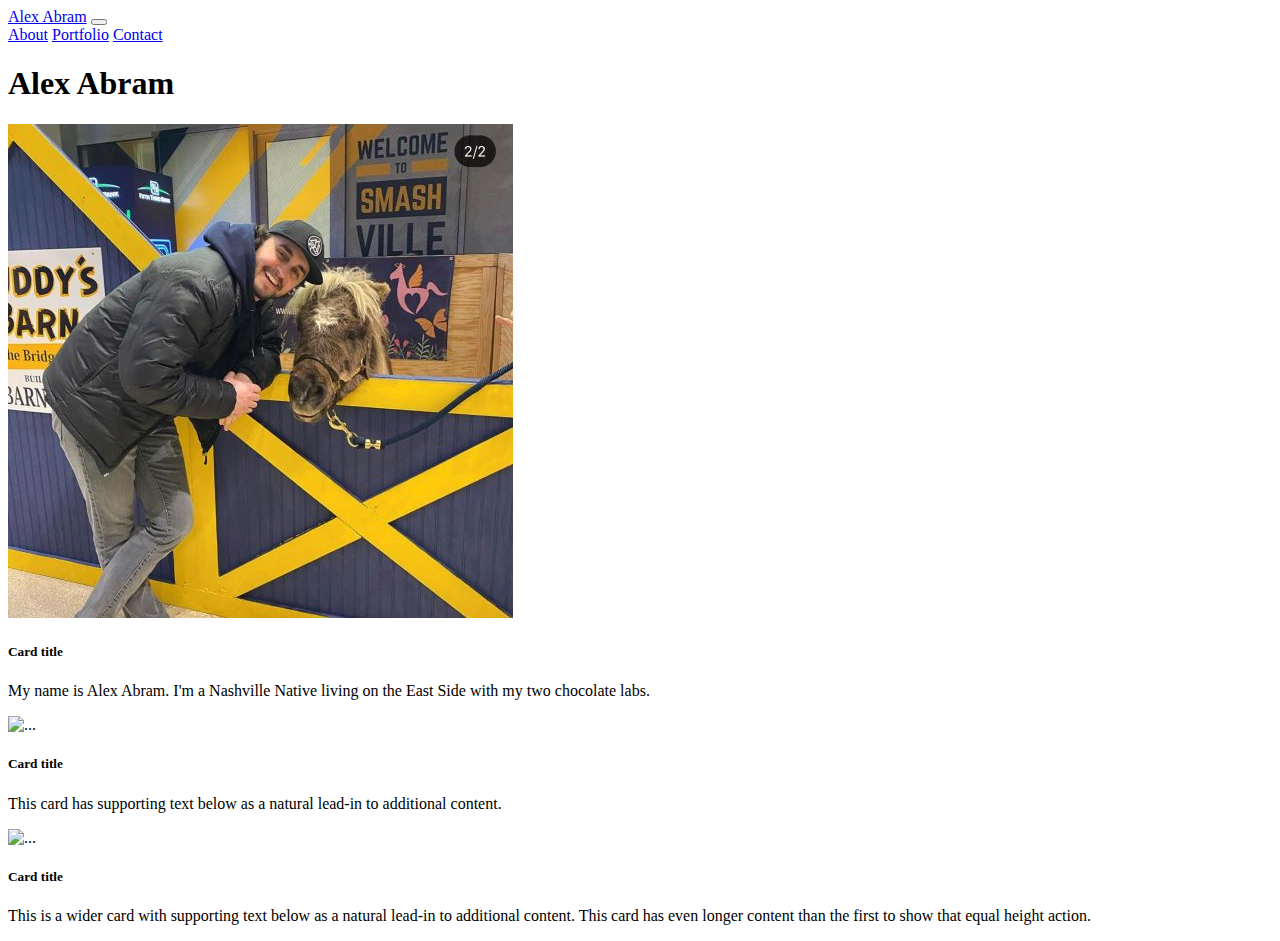
==== index.html @ 2c071661 "updated Home/About page with a quick bio and a profile picture. There are also two empty cards for s" ====
<!DOCTYPE html>
<html lang="en">

<head>
  <meta charset="UTF-8">
  <meta name="viewport" content="width=device-width, initial-scale=1.0">
  <title>Alex Abram</title>

  <link rel="stylesheet" href="https://stackpath.bootstrapcdn.com/bootstrap/4.5.0/css/bootstrap.min.css"
    integrity="sha384-9aIt2nRpC12Uk9gS9baDl411NQApFmC26EwAOH8WgZl5MYYxFfc+NcPb1dKGj7Sk" crossorigin="anonymous">

</head>

<body>

  <nav class="navbar navbar-expand-lg navbar-dark bg-dark">
    <a class="navbar-brand" href="#">Alex Abram</a>
    <button class="navbar-toggler" type="button" data-toggle="collapse" data-target="#navbarNavAltMarkup"
      aria-controls="navbarNavAltMarkup" aria-expanded="false" aria-label="Toggle navigation">
      <span class="navbar-toggler-icon"></span>
    </button>
    <div class="collapse navbar-collapse" id="navbarNavAltMarkup">
      <div class="navbar-nav">
        <a class="nav-item nav-link" href="index.html">About</a>
        <a class="nav-item nav-link" href="porfolio.html">Portfolio</a>
        <a class="nav-item nav-link" href="contact.html">Contact</a>
      </div>
    </div>
  </nav>

  <div class="container">
    <div class="row">
      <div class="col-lg">
        <h1>Alex Abram</h1>
        <div class="card-deck">
          <div class="card">
            <img src="bio-pic.jpg" class="card-img-top" alt="...">
            <div class="card-body">
              <h5 class="card-title">Card title</h5>
              <p class="card-text">My name is Alex Abram. I'm a Nashville Native living on the East Side with my two chocolate labs.</p>
            </div>
          </div>
          <div class="card">
            <img src="..." class="card-img-top" alt="...">
            <div class="card-body">
              <h5 class="card-title">Card title</h5>
              <p class="card-text">This card has supporting text below as a natural lead-in to additional content.</p>
            </div>
          </div>
          <div class="card">
            <img src="..." class="card-img-top" alt="...">
            <div class="card-body">
              <h5 class="card-title">Card title</h5>
              <p class="card-text">This is a wider card with supporting text below as a natural lead-in to additional content. This card has even longer content than the first to show that equal height action.</p>
            </div>
          </div>
        </div>
          
      </div>
    </div>
  </div>

</body>

</html>
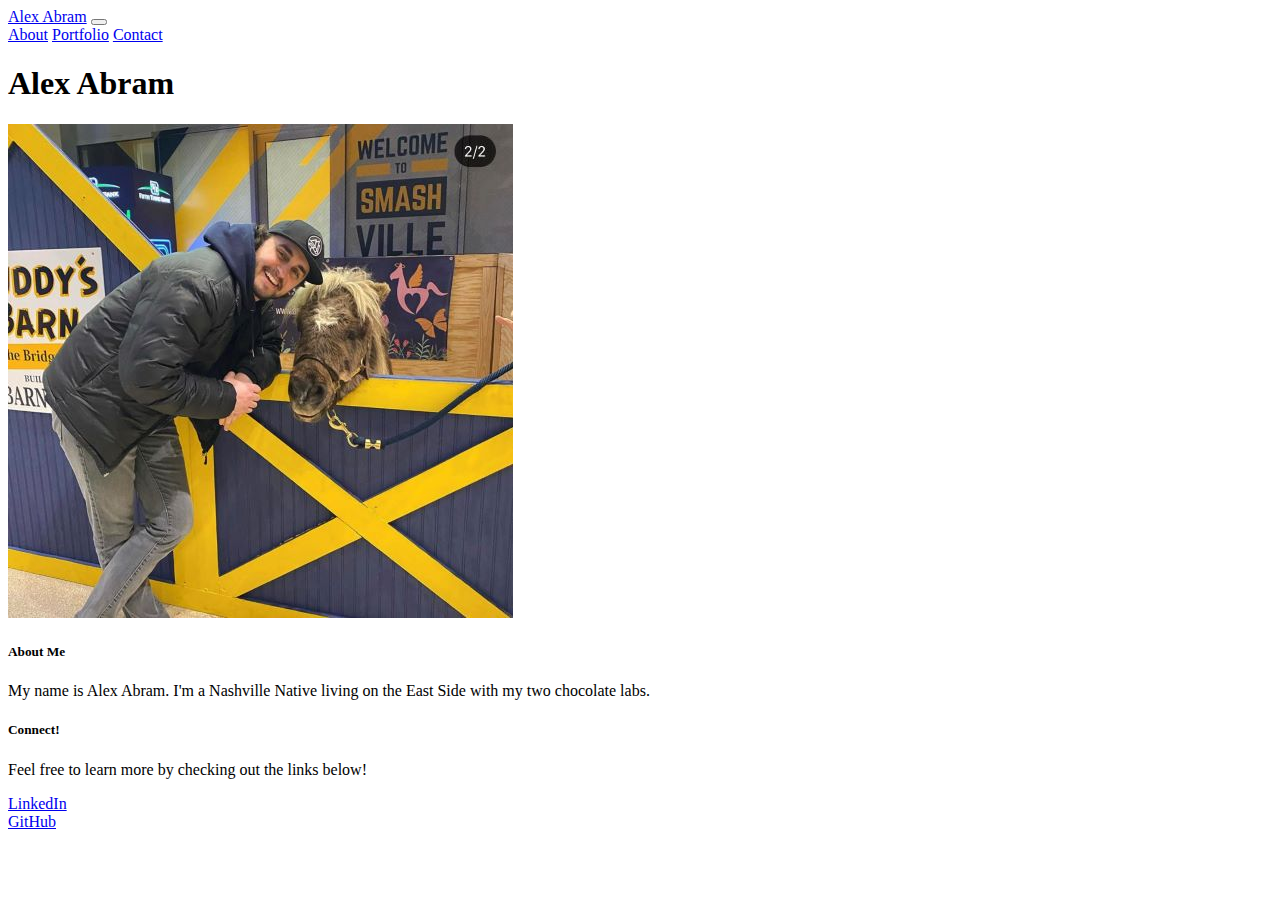
==== commit 9a7dd33d: "Removed the image from the Contact section." ====
--- a/index.html
+++ b/index.html
@@ -34,28 +34,24 @@
         <h1>Alex Abram</h1>
         <div class="card-deck">
           <div class="card">
-            <img src="bio-pic.jpg" class="card-img-top" alt="...">
+            <img src="bio-pic.jpg" class="card-img-top" alt="Alex Abram Profile Picture">
             <div class="card-body">
-              <h5 class="card-title">Card title</h5>
-              <p class="card-text">My name is Alex Abram. I'm a Nashville Native living on the East Side with my two chocolate labs.</p>
+              <h5 class="card-title">About Me</h5>
+              <p class="card-text">My name is Alex Abram. I'm a Nashville Native living on the East Side with my two
+                chocolate labs.</p>
             </div>
           </div>
           <div class="card">
-            <img src="..." class="card-img-top" alt="...">
             <div class="card-body">
-              <h5 class="card-title">Card title</h5>
-              <p class="card-text">This card has supporting text below as a natural lead-in to additional content.</p>
-            </div>
-          </div>
-          <div class="card">
-            <img src="..." class="card-img-top" alt="...">
-            <div class="card-body">
-              <h5 class="card-title">Card title</h5>
-              <p class="card-text">This is a wider card with supporting text below as a natural lead-in to additional content. This card has even longer content than the first to show that equal height action.</p>
+              <h5 class="card-title">Connect!</h5>
+              <p class="card-text">Feel free to learn more by checking out the links below!</p>
+              <a href="https://www.linkedin.com/in/alex-abram-8214b5151/">LinkedIn</a>
+            </br>
+              <a href="https://github.com/alexanderabram">GitHub</a>
             </div>
           </div>
         </div>
-          
+
       </div>
     </div>
   </div>
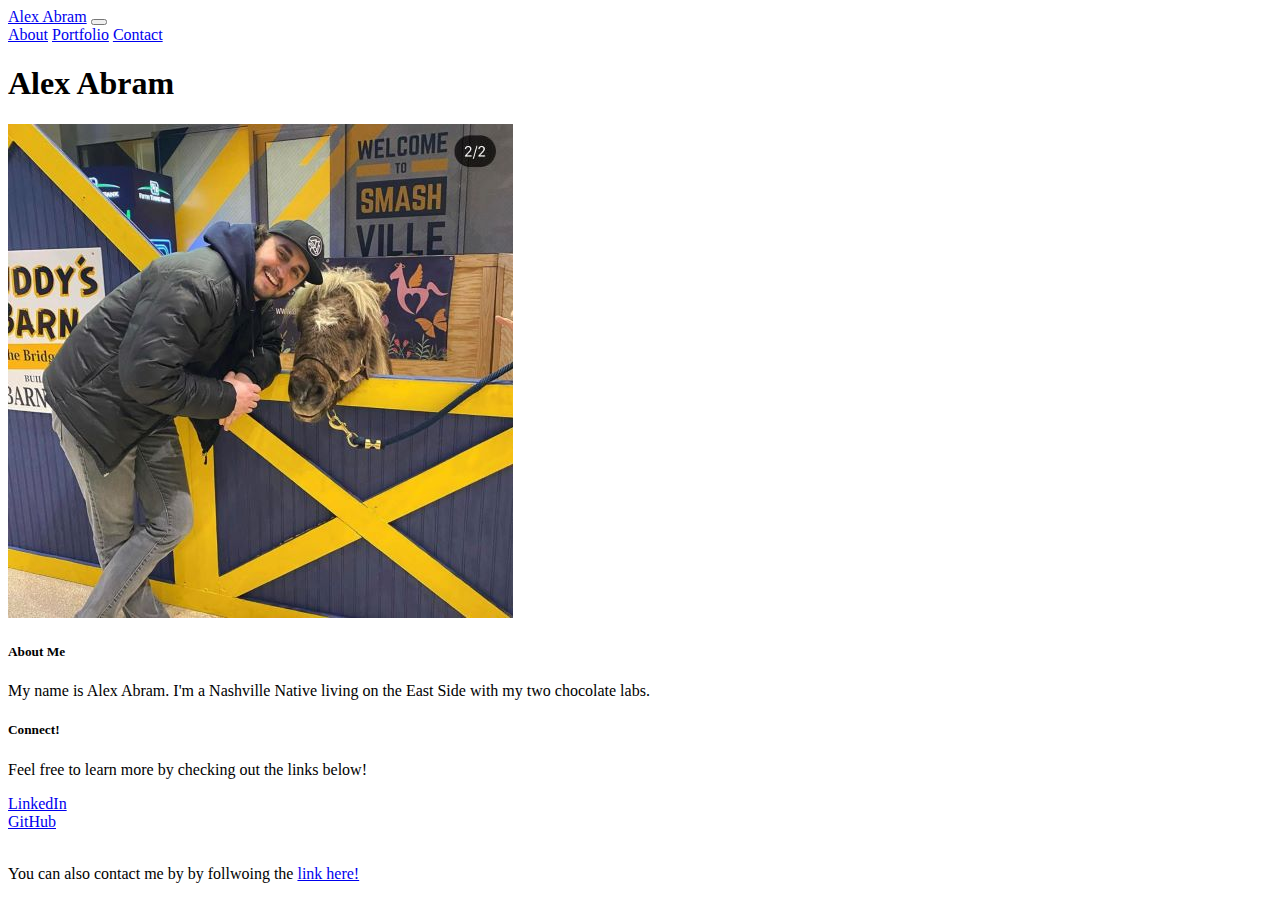
==== commit d1f3b3db: "Updated each page so click Alex Abram brings the user back to the Home/About page." ====
--- a/index.html
+++ b/index.html
@@ -14,7 +14,7 @@
 <body>
 
   <nav class="navbar navbar-expand-lg navbar-dark bg-dark">
-    <a class="navbar-brand" href="#">Alex Abram</a>
+    <a class="navbar-brand" href="index.html">Alex Abram</a>
     <button class="navbar-toggler" type="button" data-toggle="collapse" data-target="#navbarNavAltMarkup"
       aria-controls="navbarNavAltMarkup" aria-expanded="false" aria-label="Toggle navigation">
       <span class="navbar-toggler-icon"></span>
@@ -48,6 +48,9 @@
               <a href="https://www.linkedin.com/in/alex-abram-8214b5151/">LinkedIn</a>
             </br>
               <a href="https://github.com/alexanderabram">GitHub</a>
+          </br>
+          </br>
+              <p>You can also contact me by by follwoing the <a href="contact.html">link here!</a></p>
             </div>
           </div>
         </div>
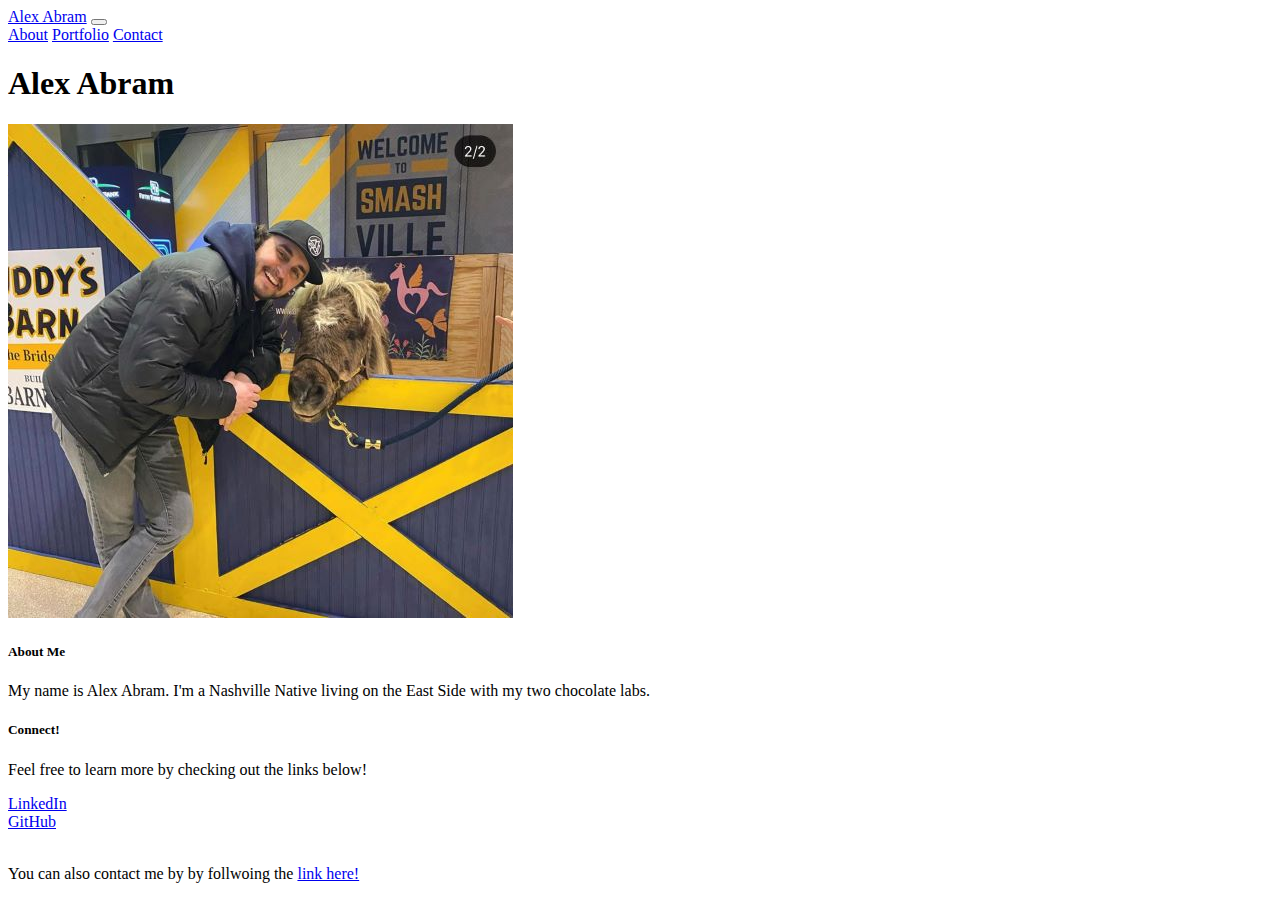
==== commit 6c371d7d: "Merge pull request #1 from alexanderabram/0001" ====
--- a/index.html
+++ b/index.html
@@ -45,9 +45,9 @@
             <div class="card-body">
               <h5 class="card-title">Connect!</h5>
               <p class="card-text">Feel free to learn more by checking out the links below!</p>
-              <a href="https://www.linkedin.com/in/alex-abram-8214b5151/">LinkedIn</a>
+              <a href="https://www.linkedin.com/in/alex-abram-8214b5151/" target="_blank">LinkedIn</a>
             </br>
-              <a href="https://github.com/alexanderabram">GitHub</a>
+              <a href="https://github.com/alexanderabram" target="_blank">GitHub</a>
           </br>
           </br>
               <p>You can also contact me by by follwoing the <a href="contact.html">link here!</a></p>
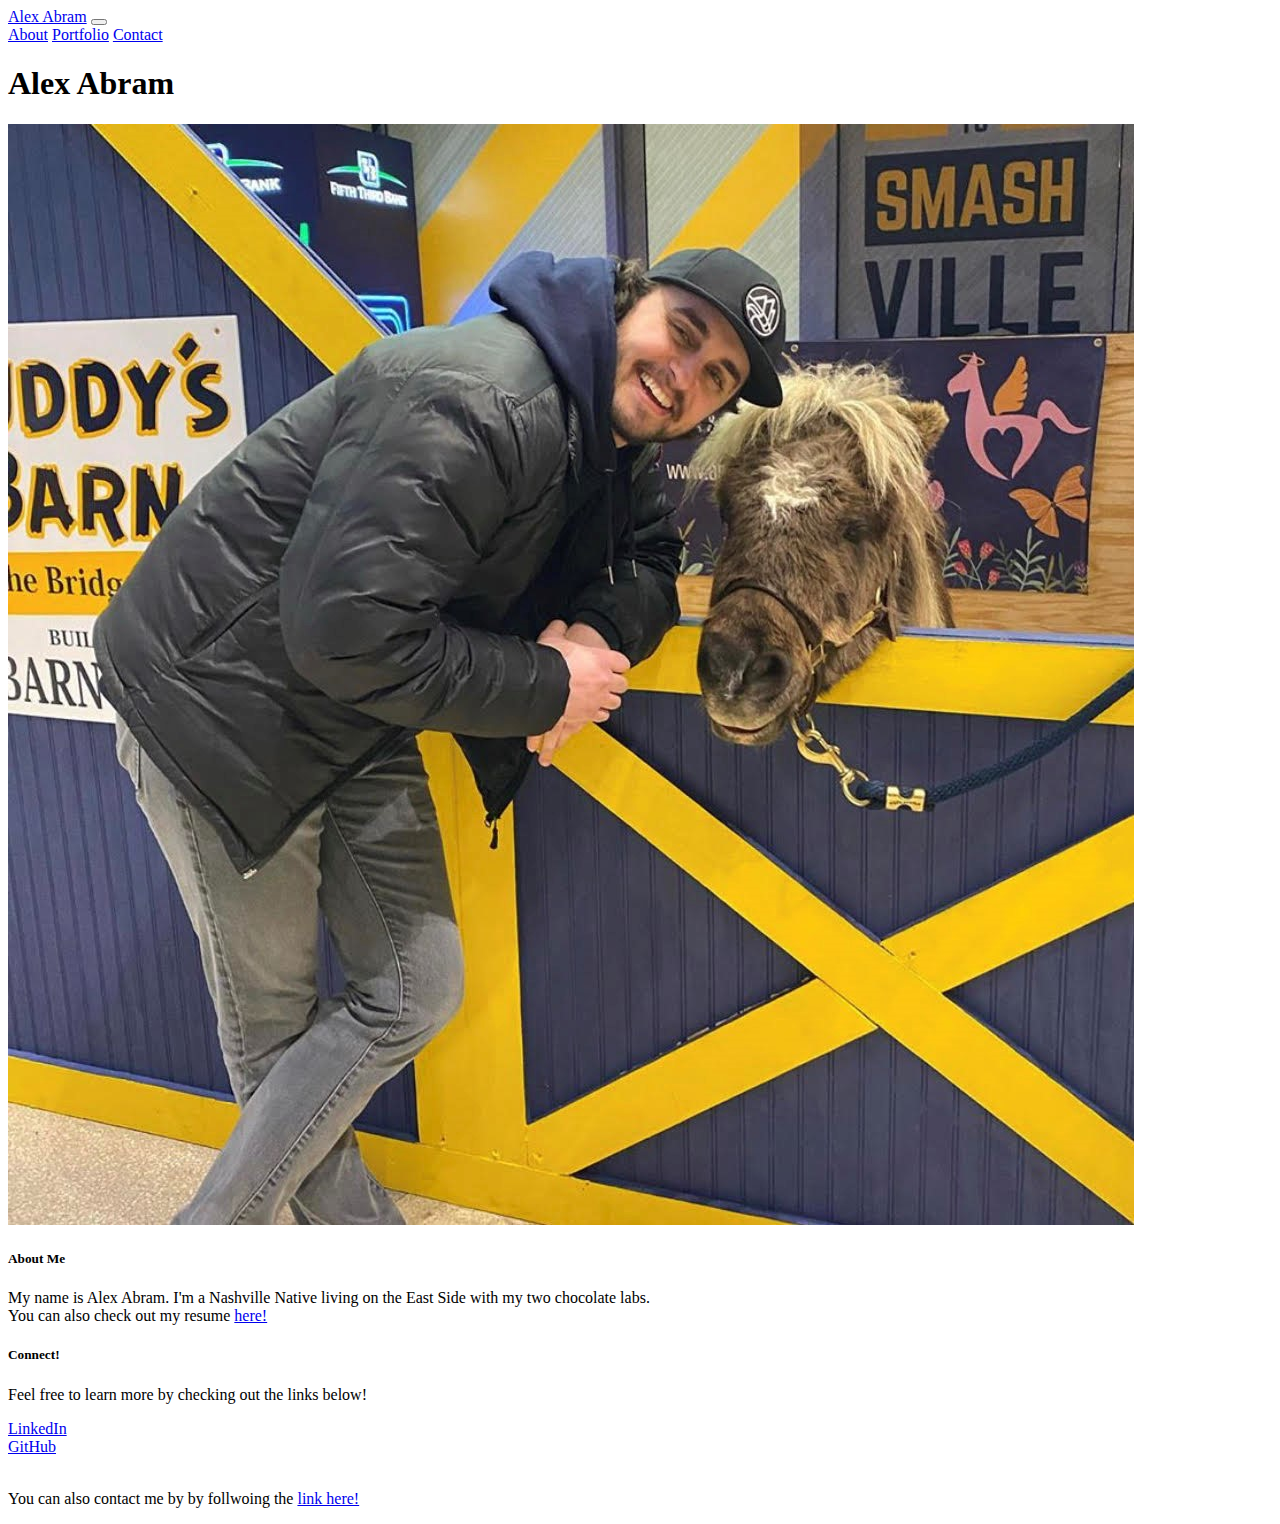
==== commit 302d4bad: "updating portfolio with project 2" ====
--- a/index.html
+++ b/index.html
@@ -8,6 +8,9 @@
 
   <link rel="stylesheet" href="https://stackpath.bootstrapcdn.com/bootstrap/4.5.0/css/bootstrap.min.css"
     integrity="sha384-9aIt2nRpC12Uk9gS9baDl411NQApFmC26EwAOH8WgZl5MYYxFfc+NcPb1dKGj7Sk" crossorigin="anonymous">
+
+  <link rel="stylesheet" href="style.css">
+
 
 </head>
 
@@ -38,7 +41,11 @@
             <div class="card-body">
               <h5 class="card-title">About Me</h5>
               <p class="card-text">My name is Alex Abram. I'm a Nashville Native living on the East Side with my two
-                chocolate labs.</p>
+                chocolate labs.
+                <br>
+                You can also check out my resume <a target="_blank" href="AlexanderAbramResume.pdf">here!</a>
+                </br>
+              </p>
             </div>
           </div>
           <div class="card">
@@ -46,10 +53,10 @@
               <h5 class="card-title">Connect!</h5>
               <p class="card-text">Feel free to learn more by checking out the links below!</p>
               <a href="https://www.linkedin.com/in/alex-abram-8214b5151/" target="_blank">LinkedIn</a>
-            </br>
+              </br>
               <a href="https://github.com/alexanderabram" target="_blank">GitHub</a>
-          </br>
-          </br>
+              </br>
+              </br>
               <p>You can also contact me by by follwoing the <a href="contact.html">link here!</a></p>
             </div>
           </div>
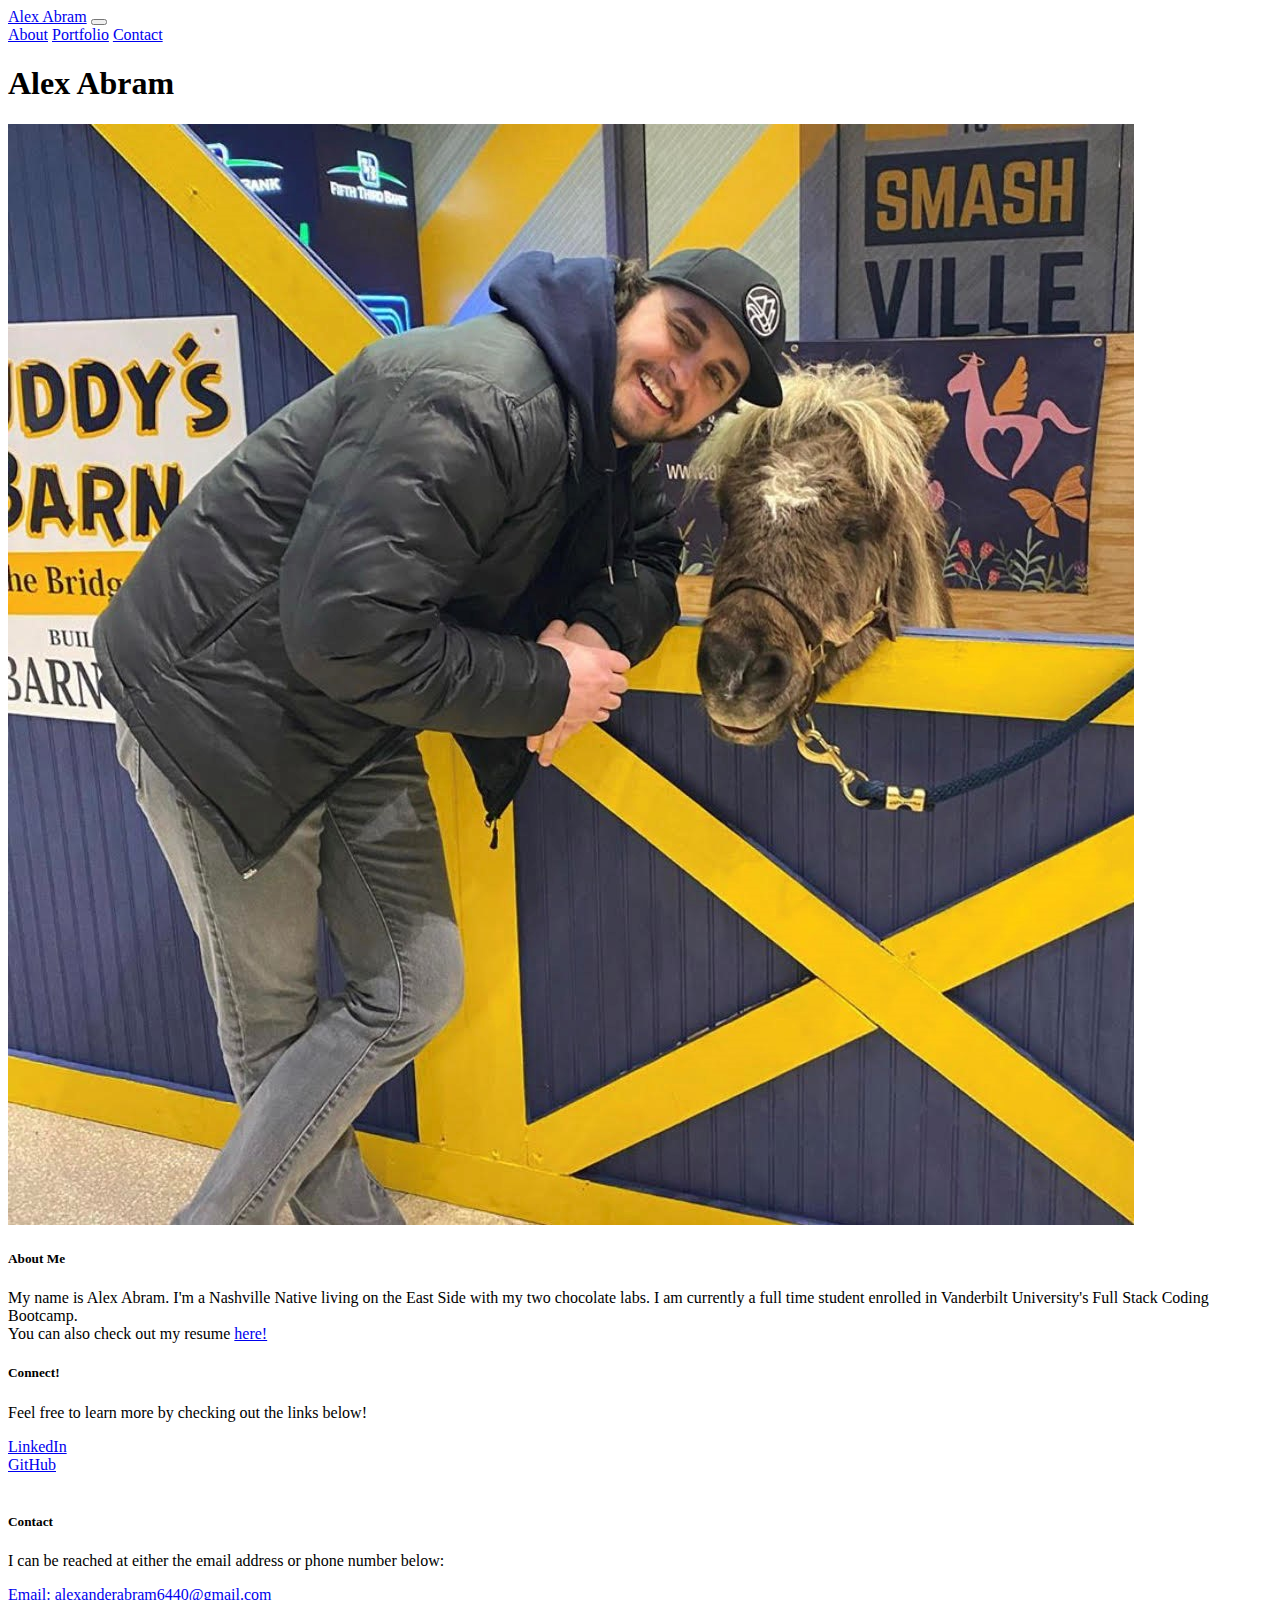
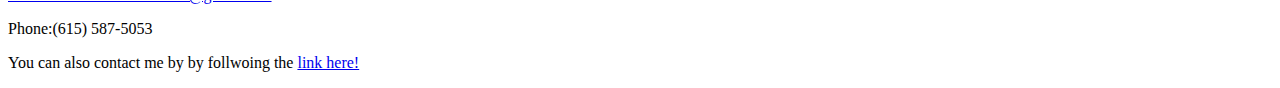
==== commit 60b5c848: "fixed resume issue. PDF is now loading properly" ====
--- a/index.html
+++ b/index.html
@@ -41,7 +41,7 @@
             <div class="card-body">
               <h5 class="card-title">About Me</h5>
               <p class="card-text">My name is Alex Abram. I'm a Nashville Native living on the East Side with my two
-                chocolate labs.
+                chocolate labs. I am currently a full time student enrolled in Vanderbilt University's Full Stack Coding Bootcamp.
                 <br>
                 You can also check out my resume <a target="_blank" href="AlexanderAbramResume.pdf">here!</a>
                 </br>
@@ -57,11 +57,14 @@
               <a href="https://github.com/alexanderabram" target="_blank">GitHub</a>
               </br>
               </br>
+              <h5>Contact</h5>
+              <p class="card-text">I can be reached at either the email address or phone number below:</p>
+              <a href = "mailto: alexanderabram6440@gmail.com">Email: alexanderabram6440@gmail.com</a>
+              <p>Phone:(615) 587-5053</p>
               <p>You can also contact me by by follwoing the <a href="contact.html">link here!</a></p>
             </div>
           </div>
         </div>
-
       </div>
     </div>
   </div>
